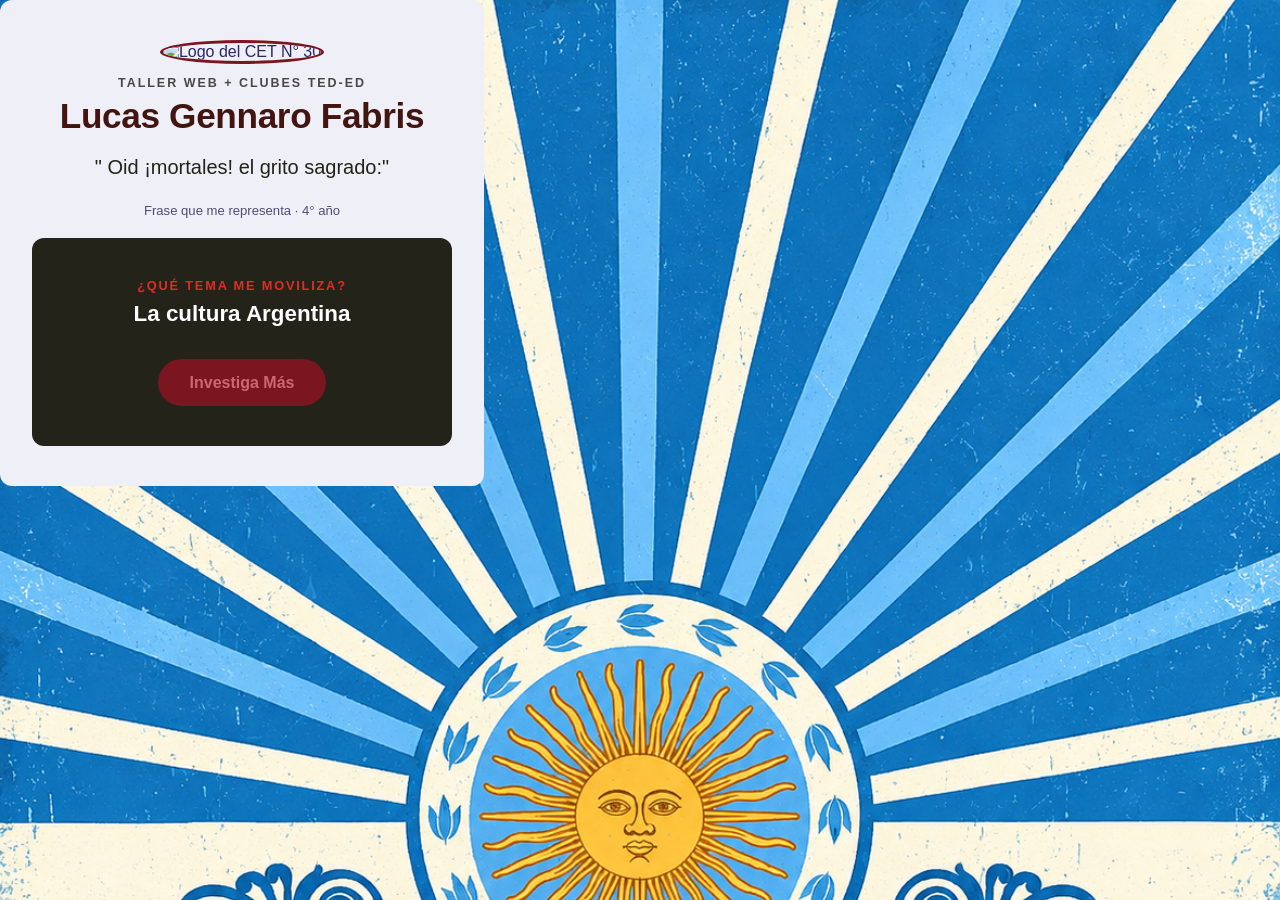
==== index.html @ ba121a75 "first commit" ====
<!DOCTYPE html>
<html lang="es-AR">

<head>
  <meta charset="UTF-8">
  <meta name="viewport" content="width=device-width, initial-scale=1.0">
  <title>Mi tarjeta · Mi charla</title>

  <!-- Esta sola línea engancha el CSS externo. Sin esto, no se ve nada. -->
  <link rel="stylesheet" href="css/estilos.css">
</head>

<body>
  <!--encabezado -->
  <main class="tarjeta">

    <img class="tarjeta__logo"
      src="./sello-postal-de-argentina-mapa-silhouette-sello-de-goma-diseño-retro-travel-sello-de-mapa.webp"
      alt="Logo del CET N° 30">

    <p class="tarjeta__curso">Taller Web + Clubes TED-Ed</p>
    <h1 class="tarjeta__nombre">Lucas Gennaro Fabris</h1>
    <p class="tarjeta__frase">" Oid ¡mortales! el grito sagrado:"</p>
    <p class="tarjeta__autor">Frase que me representa · 4° año</p>
    <section class="tarjeta tarjeta--oscura">
      <h2 class="tarjeta__pregunta">¿Qué tema me moviliza?</h2>
      <p class="tarjeta__respuesta">La cultura Argentina</p>
      <a class="tarjeta__boton" href="ficha.html">Investiga Más</a>
    </section>




  </main>
  <!--pie de pagina-->

</body>

</html>
---- css/estilos.css ----
/* =========================================================
   1 · LA PALETA DEL CURSO
   Se escribe UNA sola vez, acá arriba. Todo lo demás usa var().
   ========================================================= */
:root {
    /* Los seis colores de la identidad del CET */
    --violeta: #2A2765;
    --rojo-1: #DD2E26;
    --cian: #12C2EC;
    --amarillo: #ECDB14;
    --azul-tec: #0A8BAA;
    --azul: #345FAA;

    /* Escala del violeta */
    --violeta-900: #1B1942;
    --violeta-800: #221F51;
    --violeta-700: #343070;
    --violeta-500: #4A4685;
    --violeta-300: #6E6BA6;
    --violeta-200: #9B99C4;
    --violeta-100: #C3C1DD;
    --violeta-50: #E0DFEE;
    --violeta-25: #EFEFF7;

    --texto: #2A2765;
    --texto-suave: #504D75;
    --blanco: #ffffff;
    --rojo8: #C81D25;
    --negro-carbon: #23231A;
    --rojo-3: #421511;
    --gris: #4C4746;
    --rojo4: #7B151F;
    --rojo5: #CD6771;
    --rojo6: #801515;
    --rojo7: #FFAAAA;
    --e-1: 5px;
    --e-3: 6px;
    --azul-7: #143153;

}

/* =====================================================---blanco · LA PÁGINA ENTERA
   display:flex + justify-content:center centran la tarjeta
   en pantalla sin usar márgenes a ojo.
   ========================================================= */
body {
    background: var(--blanco);
    background-image: url(../bandera-de-argentina-argentina-bandera-realista-ilustración-3d.webp);
    background-repeat: no-repeat;
    background-size: cover;
    background-position: top;
    margin: 0;
    padding: 0;
    /*El margin hace que cambies el margen de la pagina*/
    min-height: 100vh;
    /*esto altera la altura del área visible de la pantalla*/
    align-items: center;
    /*Centra los elementos verticalmente en el eje secundario del contenedor Flexbox.*/
    justify-content: center;
    /*Centra los elementos horizontalmente en el eje principal del contenedor Flexbox.*/

    /*Cambia el color de fondo de la tarjeta*/
    font-family: "Poppins", "Segoe UI", Arial, sans-serif;
    /*Cambia la fuente del texto*/
    color: var(--texto);
    /*Cambia el color de la letra de la tarjeta*/


}

img {
    border: 3px solid var(--rojo4);
    border-radius: 50%;
}

/* =========================================================
   3 · LA TARJETA
   ========================================================= */
.tarjeta {
    background: var(--violeta-25);
    /*Cambia el color de fondo de la tarjeta*/
    border-top: 8px solid var(--rojo);
    /*Agrega una línea/borde superior de grosor, de estilo sólido y del color.*/
    border-radius: 12px;
    /*Redondea las cuatro esquinas de la tarjeta con un radio de 12 píxeles.*/
    padding: 2.5rem 2rem;
    /*Genera espacio interior dentro de la tarjeta: 2.5rem arriba/abajo y 2rem a los lados.*/
    text-align: center;
    /*Centra horizontalmente todo el texto contenido dentro de la tarjeta.*/
    max-width: 420px;
    /*Establece que la tarjeta no superará los 420 píxeles de ancho, aunque la pantalla sea más grande.*/
}

/* =========================================================
   4 · CADA PARTE DE LA TARJETA
   ========================================================= */
.tarjeta__logo {
    width: 72px;
    /*Define el ancho fijo del logo en 72 píxeles.*/
    height: 72px;
    /*Define la altura fija del logo en 72 píxeles.*/
    object-fit: contain;
    /*Escala la imagen para que quepa completamente dentro del recuadro de 72x72px manteniendo su proporción original sin deformarse ni cortarse.*/
}

.tarjeta__curso {
    margin: .75rem 0 0;
    /*Asigna un margen exterior de 0.75rem arriba, 0 a la derecha/izquierda y 0 abajo.*/
    font-size: .78rem;
    /*Establece un tamaño de fuente pequeño (0.78rem).*/
    font-weight: 600;
    /*Ajusta el grosor o peso de la letra a semi-negrita (semi-bold).*/
    letter-spacing: .16em;
    /*Aumenta la separación horizontal entre las letras*/
    text-transform: uppercase;
    /*Convierte automáticamente todo el texto a mayúsculas.*/
    color: var(--gris);
    /*Cambia el color de letra de la tarjeta*/
}

.tarjeta__nombre {
    margin: .4rem 0 0;
    /*Aplica un margen superior de 0.4rem (0 a los lados y abajo).*/
    font-size: 2.2rem;
    /*Establece un tamaño de letra grande para destacar como título.*/
    font-weight: 700;
    /*Define el grosor de la letra como negrita (bold).*/
    letter-spacing: -0.01em;
    /*Reduce ligeramente el espacio entre letras para dar un aspecto más compacto al título.*/
    color: var(--rojo-3);
    /*Cambia el color de letra dentro de la tarjeta*/
}

.tarjeta__frase {
    margin: 1rem 0 0;
    /*Aplica un margen superior de 1rem.*/
    font-size: 1.25rem;
    /*Establece un tamaño de letra mediano.*/
    line-height: 1.55;
    /*Define la altura de línea (espaciado interlineal) al 155% del tamaño de la fuente para mejorar la legibilidad.*/
    color: var(--negro-carbon);
    /*Cambia el color del texto usando la variable*/
}

.tarjeta__autor {
    margin: 1.25rem 0 0;
    /*Aplica un margen superior de 1.25rem.*/
    font-size: .82rem;
    /*Define un tamaño de letra pequeño.*/
    color: var(--texto-suave);
    /*Asigna un color de texto atenuado*/
    margin-bottom: 20px;
}

/* Variante oscura: mismo bloque, otra combinación de la paleta */
.tarjeta--oscura {
    background: var(--negro-carbon);
    /*Cambia el color de fondo de la tarjeta*/
    border-top-color: var(--cian);
    /*Modifica únicamente el color del borde superior cambiándolo al valor*/
}

.tarjeta__pregunta {
    margin: 0;
    /*Cambia el margen de la tarjeta*/
    font-size: .8rem;
    /*Cambia el tamaño de la fuente*/
    font-weight: 600;
    /*Ajusta el grosor del texto a semi-negrita.*/
    letter-spacing: .14em;
    /*Agrega un espaciado en las letras*/
    text-transform: uppercase;
    /*Convierte el texto a mayúsculas.*/
    color: var(--rojo-1);
    /*Cambia el color de la letra*/
}

.tarjeta__respuesta {
    margin: .5rem 0 0;
    /*Aplica un margen superior de 0.5rem.*/
    font-size: 1.4rem;
    /*Define un tamaño de letra relativamente grande.*/
    font-weight: 700;
    /*Aplica estilo de letra negrita (bold).*/
    color: var(--blanco);
    /*Cambia el color de la letra*/

}

.tarjeta__boton {

    display: inline-block;
    margin-top: 2rem;
    padding: .9rem 2rem;
    border-radius: 999px;
    background: var(--rojo4);
    color: var(--rojo5);
    font-weight: 700;
    text-decoration: none;
}

.tarjeta__boton:hover {
    background: var(--rojo7);
}

.tarjeta__boton:active {
    background: var(--rojo6);
}


.tarjeta__boton:focus-visible {
    outline: 3px solid #ffffff;
    outline-offset: 3px;
}

/* =========================================================
   LA FICHA DE TU IDEA
   ========================================================= */
#ficha {
    background-color: red;
    background-image: url(../various-meats-grilling-for-traditional-argentine-asado.webp);
}

.ficha {
    max-width: 520px;
    margin: var(--e-6) auto;
    /* 3rem arriba/abajo · auto a los lados = centrada */
    padding: var(--e-5);
    /* 2rem de aire adentro */
    border: 1px solid var(--violeta-200);
    border-top: 6px solid var(--rojo);
    border-radius: 12px;
    background: var(--violeta-25);
    box-shadow: 28px 23px 32px -8px rgba(3, 3, 3, 0.75);
    -webkit-box-shadow: 28px 23px 32px -8px rgba(3, 3, 3, 0.75);
    -moz-box-shadow: 28px 23px 32px -8px rgba(3, 3, 3, 0.75);
    padding: 20px;


}

.ficha__etiqueta {
    margin: 0;
    font-size: .75rem;
    letter-spacing: .16em;
    text-transform: uppercase;
    color: var(--rojo-2);
}

.ficha__titulo {
    margin: var(--e-2) 0 var(--e-5);
    font-size: 1.6rem;
    line-height: 1.25;
    color: var(--gris);
}

.ficha__campo {
    margin: var(--e-4) 0 var(--e-1);
    font-size: .72rem;
    letter-spacing: .12em;
    text-transform: uppercase;
    color: var(--negro-carbon);
}

.ficha__texto {
    margin: 0;
    line-height: 1.65;
    color: var(--rojo4);
}


.ficha__tags {
    margin: var(--e-5) 0 0;
    padding: 0;
    display: flex;
    gap: var(--e-2);
    list-style: none;
}

.ficha__tags li {
    padding: var(--e-1) var(--e-3);
    border-radius: 999px;
    background: var(--violeta-100);
    color: var(--rojo-2);
    font-size: .8rem;
}

/* ideas */
#ideas {
    background-color: lightblue;
    font-family: 'Franklin Gothic Medium', 'Arial Narrow', Arial, sans-serif;
    background-image: url(../Argentina_\ Sol\ de\ Mayo\ Vintage.png);
    background-position: center;
}

.container {

    width: 1000px;
    margin: 0 auto;
    /*Top - Botton son 0px y auto para left y right  */
    display: flex;
    gap: 25px;
    flex-wrap: wrap;
    justify-content: center;
    padding: 20px;


}

.card {
    background-color: yellow;
    width: 360px;
    text-align: center;
    border: 3px solid orangered;
    box-shadow: 19px 23px 21px -2px rgba(0, 0, 0, 0.75);
    -webkit-box-shadow: 19px 23px 21px -2px rgba(0, 0, 0, 0.75);
    -moz-box-shadow: 19px 23px 21px -2px rgba(0, 0, 0, 0.75);

}

.card__imagen img {
    width: 80px;
    height: 80px;
    border-radius: 50%;
    border: 5px solid rgb(20, 88, 89);
}

.card__titulo {
    font-size: 1.7rem;
    color: rgb(29, 75, 91);
}

.card__parrafo {
    font-size: 1.3rem;
    color: rgb(29, 75, 91);


}

span {
    font-weight: bold;

}

.card__enlace {
    margin: 1.4em;
    font-size: 2em;
    font-weight: 800em;
    color: var(--rojo4);
    border-radius: 10%;
    text-decoration: none;
    background-color: #99E2DA;
    padding: 5px;
    display: block;
    color: #064E7D;

}

.card__enlace:hover {
    background-color: #1e72ab;
}

.container-header {
    background: #edb200;
background: radial-gradient(circle,rgba(237, 178, 0, 1) 0%, rgba(255, 255, 255, 1) 35%, rgba(31, 240, 226, 1) 98%);
display: flex;
justify-content: space-between;
align-items: center;/*Alinea verticalmente los hijos (nav)*/
}
.header__logo{
    width: 150px;
}
.container-header nav{
    padding: 15px;
}
.container-header nav ul{
    list-style: none; /*List style elimina las viñetas de la lista*/
    display: flex;
    gap: 15px;
}
.container-header a{
    text-decoration: none;
    text-transform: uppercase;
    color: var(--negro-carbon) ;
    font-size: 1.2rem;
    transition: background-color 0.5s ease;
}
.container-header a:hover{
    background-color:var(--blanco);
    padding: 5px;
    border-radius: 5px;
}
.header__logo img:hover{
    padding: 15px;
}

footer {
  background-color: #0b2545;
  color: #ffffff;
  padding: 40px 5% 20px;
}

.footer-top {
  display: flex;
  justify-content: space-between;
  align-items: flex-start;
  flex-wrap: wrap;
  gap: 30px;
  margin-bottom: 40px;
  border-bottom: 1px solid rgba(255, 255, 255, 0.2);
  padding-bottom: 30px;
}

.footer-top-col {
  flex: 1;
  min-width: 200px;
  
}

.footer-top-col h4 {
  font-size: 16px;
  margin-bottom: 15px;
  color: #ffffff;
 
}

.footer-top-col ul {
  list-style: none;
  padding: 0;
  margin: 0;
}

.footer-top-col ul li {
  margin-bottom: 10px;
  
}
.footer-bottom-legal a {
  color: #cbd5e1;
  font-size: 14px;
 
}
.footer-bottom-legal a:hover {
  color: #ffffff;
  text-decoration: underline;
}

.footer-top-btn {
  margin-top: 15px;
  color: #cbd5e1;
  font-size: 13px;
}

.footer-top-form-news {
  gap: 8px;
  margin-top: 10px;
  flex-wrap: wrap;
}

.footer-top-form-news input[type="email"] {
  padding: 8px 12px;
  
}

.footer-top-form-news input[type="submit"] {
  padding: 8px 14px;
  background-color: #1d4ed8;
  color: #ffffff;
  border-color: #064E7D;
  border-radius: 4px;
  font-weight: bold;
}

.footer-top-social {
  display: flex;
  gap: 15px;
  margin-top: 15px;
}

.footer-top-social a {
  color: #ffffff;
  font-size: 18px;
}

.footer-bottom {
  display: flex;
  justify-content: space-between;
  align-items: center;
  flex-wrap: wrap;
  gap: 20px;
}

.footer-bottom-legal {
  display: flex;
  gap: 20px;
  flex-wrap: wrap;
  
}
.footer-bottom-legal a{
    text-decoration: none;

}

.footer-bottom-legal:hover a{
    text-decoration: none;
    
}
.footer-bottom-cards {
  display: flex;
  align-items: center;
  gap: 12px;
}

.footer-bottom-img {
  width: 50px;
  height: 32px;
  background-color: #fff;
  padding: 4px;
  border-radius: 4px;
  border-color:var(--amarillo);
}
.footer-top-col a
{
    color: #99E2DA;
}
footer a{
    text-decoration: none;
}
.footer-top-btn{
    color: #0A8BAA;
}



body{
      background-image: url(../Argentina_\ Sol\ de\ Mayo\ Vintage.png);
}
.main__futbol div{
    display: flex;
    justify-content: center;
}
.main__futbol{
    background-color: #9AF0E7;
    width: 950px;
    margin: 0 auto;
    
}
.main__futbol h2{
    color: #136079;
    text-shadow: 1px 1px 3px #000000;
    height: 500px;
    padding: 15px;
  

    

}
.footer__futbol{
    
    background-color:#0b2545 ;
    margin: 0;
    text-decoration: none;
    list-style: none;
    
}
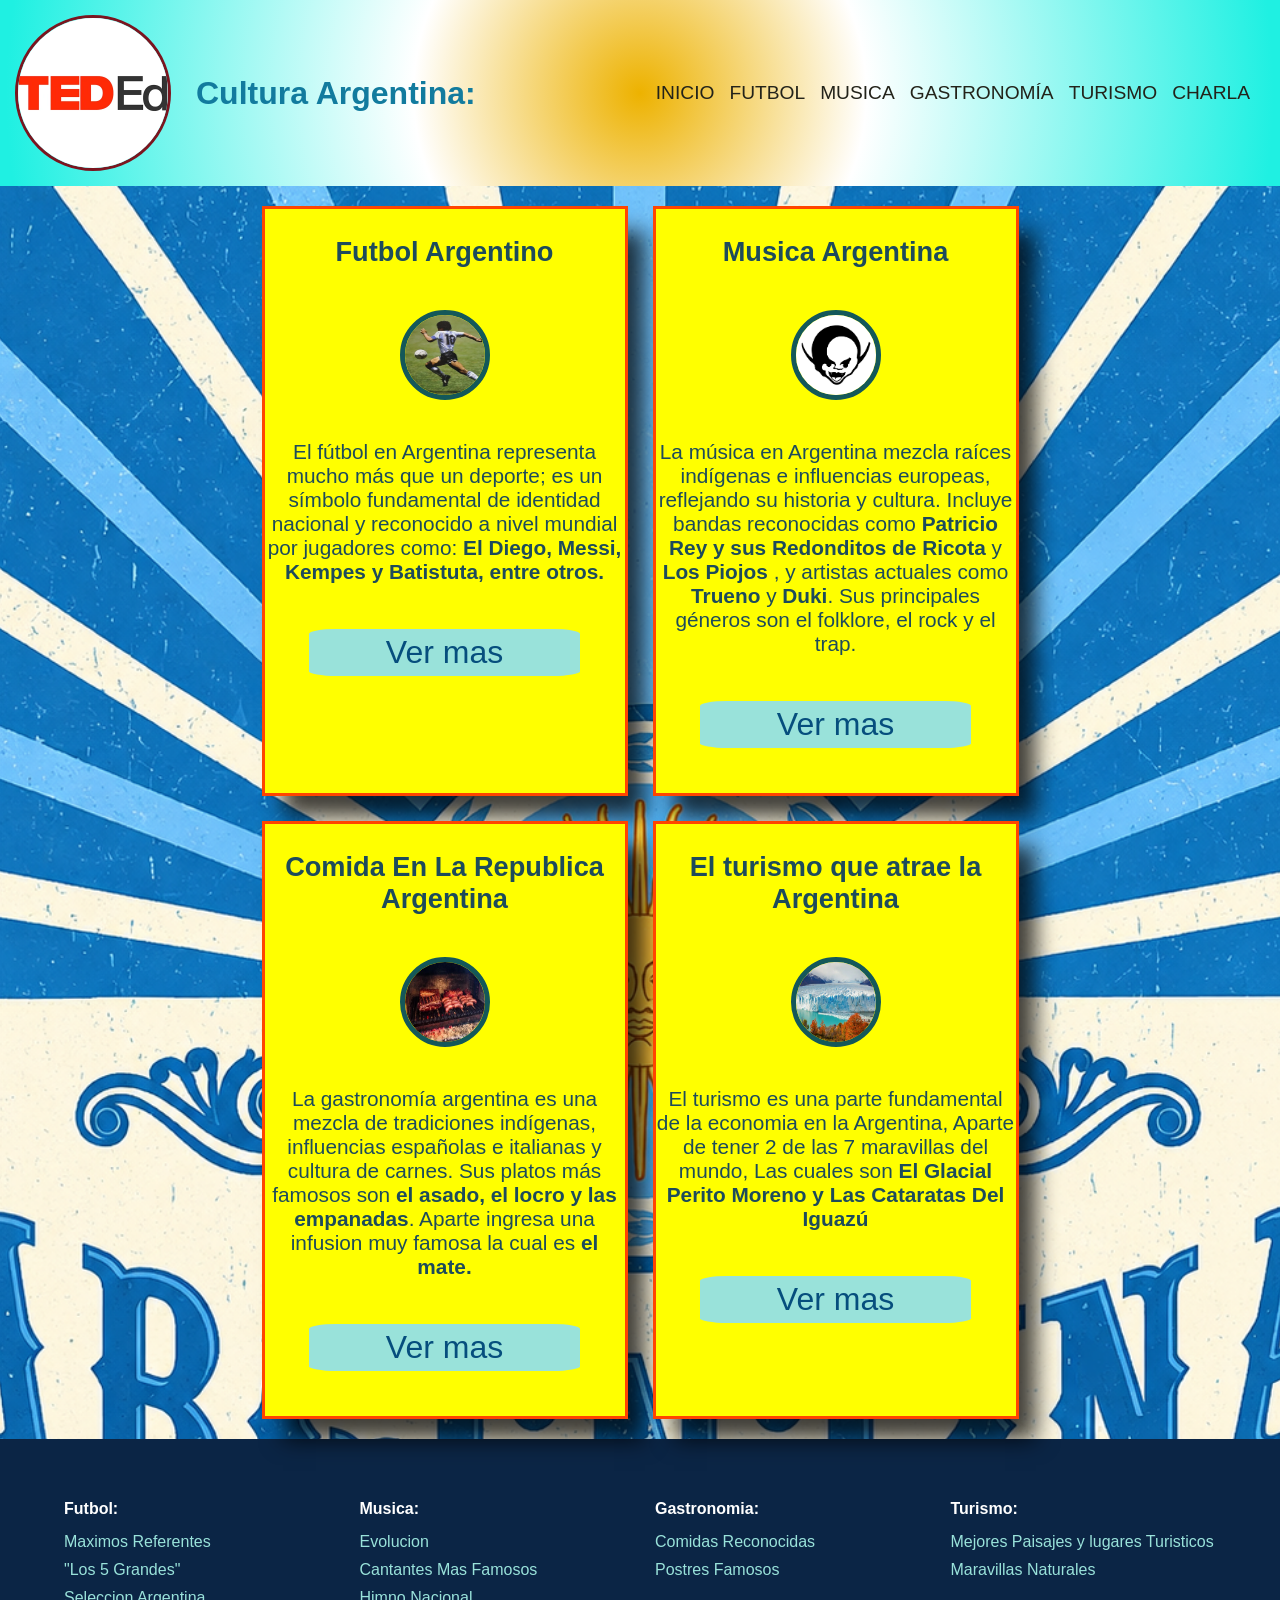
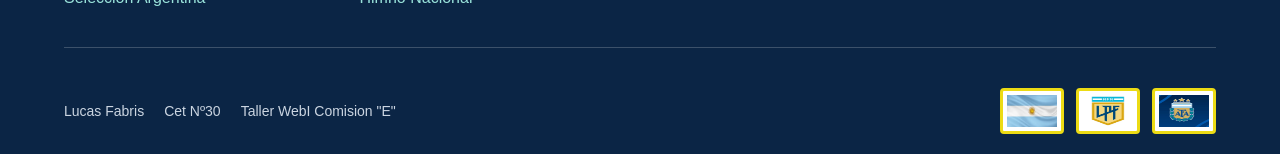
==== commit d09d0488: "Crear nueva charla" ====
--- a/index.html
+++ b/index.html
@@ -1,39 +1,164 @@
 <!DOCTYPE html>
-<html lang="es-AR">
+<html lang="en">
 
 <head>
-  <meta charset="UTF-8">
-  <meta name="viewport" content="width=device-width, initial-scale=1.0">
-  <title>Mi tarjeta · Mi charla</title>
-
-  <!-- Esta sola línea engancha el CSS externo. Sin esto, no se ve nada. -->
-  <link rel="stylesheet" href="css/estilos.css">
+    <meta charset="UTF-8">
+    <meta name="viewport" content="width=device-width, initial-scale=1.0">
+    <title>Mi-Charla: Cultura Argentina</title>
+    <link rel="stylesheet" href="https://cdnjs.cloudflare.com/ajax/libs/font-awesome/6.4.0/css/all.min.css">
+    <link rel="stylesheet" href="./css/estilos.css">
 </head>
 
-<body>
-  <!--encabezado -->
-  <main class="tarjeta">
+<body id="ideas">
+     
+    <header class="container-header">
+        
+    <img class="header__logo" src="./assets/imagenes/teded-logo-600-600.webp" alt="teded"  alt="">
+      <h1>Cultura Argentina:</h1>
+        <nav>
+            <ul>
+                <li><a href="index.html" class="enlace">Inicio</a></li>
+                <li><a href="futbol.html" class="enlace">Futbol</a></li>
+                <li><a href="musica.html" class="enlace">Musica</a></li>
+                <li><a href="gastro.html" class="enlace">Gastronomía</a></li>
+                <li><a href="turismo.html" class="enlace">Turismo</a></li>
+                <li><a href="charla.html" class="enlace">Charla</a></li>
+            </ul>
 
-    <img class="tarjeta__logo"
-      src="./sello-postal-de-argentina-mapa-silhouette-sello-de-goma-diseño-retro-travel-sello-de-mapa.webp"
-      alt="Logo del CET N° 30">
-
-    <p class="tarjeta__curso">Taller Web + Clubes TED-Ed</p>
-    <h1 class="tarjeta__nombre">Lucas Gennaro Fabris</h1>
-    <p class="tarjeta__frase">" Oid ¡mortales! el grito sagrado:"</p>
-    <p class="tarjeta__autor">Frase que me representa · 4° año</p>
-    <section class="tarjeta tarjeta--oscura">
-      <h2 class="tarjeta__pregunta">¿Qué tema me moviliza?</h2>
-      <p class="tarjeta__respuesta">La cultura Argentina</p>
-      <a class="tarjeta__boton" href="ficha.html">Investiga Más</a>
-    </section>
+        </nav>
 
 
 
 
-  </main>
-  <!--pie de pagina-->
+    </header>
 
+
+    <main>
+        <section class="container"><!--container-->
+            <article class="card">
+
+                <!--titulo-->
+                <h3 class="card__titulo">Futbol Argentino</h3>
+                <!--parrafo-->
+                <!--imagen-->
+                <div class="card__imagen"><img src="./assets/imagenes/maradona-imagen_416x555.webp" alt=""></div>
+                <p class="card__parrafo">El fútbol en Argentina representa mucho más que un deporte; es un símbolo
+                    fundamental de identidad nacional y reconocido a nivel mundial por jugadores como: <span>El Diego,
+                        Messi, Kempes y Batistuta, entre otros.</span></p>
+                <!--enlace-->
+                <a class="card__enlace" href="futbol.html">Ver mas</a>
+            </article>
+            <article class="card">
+                <!--titulo-->
+                <h3 class="card__titulo">Musica Argentina</h3>
+                <!--imagen-->
+                <div class="card__imagen"><img src="./assets/imagenes/los-piojos-3.webp" alt=""></div>
+                <!--parrafo-->
+                <p class="card__parrafo">La música en Argentina mezcla raíces indígenas e influencias europeas,
+                    reflejando su historia y cultura. Incluye bandas reconocidas como <span>Patricio Rey y sus
+                        Redonditos de
+                        Ricota</span> y <span>Los Piojos</span> , y artistas actuales como <span> Trueno </span> y
+                    <span> Duki</span>. Sus principales géneros son el
+                    folklore, el rock y el trap.
+                </p>
+                <!--enlace-->
+                <a class="card__enlace" href="musica.html">Ver mas</a>
+            </article>
+            <article class="card">
+                <!--titulo-->
+                <h3 class="card__titulo">Comida En La Republica Argentina</h3>
+                <!--imagen-->
+                <div class="card__imagen"><img src="./assets/imagenes/asado.webp" alt=""></div>
+                <!--parrafo-->
+                <p class="card__parrafo">La gastronomía argentina es una mezcla de tradiciones indígenas, influencias
+                    españolas e italianas y cultura de carnes. Sus platos más famosos son <span>el asado, el locro y las
+                        empanadas</span>. Aparte ingresa una infusion muy famosa la cual es <span>el mate.</span></p>
+                <!--enlace-->
+                <a class="card__enlace" href="gastro.html">Ver mas</a>
+            </article>
+            <article class="card">
+                <!--titulo-->
+                <h3 class="card__titulo">El turismo que atrae la Argentina</h3>
+                <!--imagen-->
+                <div class="card__imagen"><img src="./assets/imagenes/el-glaciar-perito-moreno.webp" alt=""></div>
+                <!--parrafo-->
+                <p class="card__parrafo">El turismo es una parte fundamental de la economia en la Argentina, Aparte de
+                    tener 2 de las 7 maravillas del mundo, Las cuales son <span>El Glacial Perito Moreno y Las Cataratas
+                        Del Iguazú</span>
+                </p>
+                <!--enlace-->
+                <a class="card__enlace" href="turismo.html">Ver mas</a>
+            </article>
+
+        </section>
+    </main>
+    <footer>
+        <!--Primer Fila-->
+        <div class="footer-top">
+            <section class="footer-top-col">
+                <h4>Futbol:</h4>
+                <ul>
+                    <li><a
+                            href="https://bolavip.com/fifa/Los-30-maximos-idolos-de-la-Seleccion-Argentina-20220523-0007.html">Maximos
+                            Referentes</a></li>
+                    <li><a href="https://www.youtube.com/watch?v=syPmxcgDNAg">"Los 5 Grandes"</a></li>
+                    <li><a href="https://www.youtube.com/watch?v=BcFMkcXCnyI">Seleccion Argentina</a></li>
+                </ul>
+            </section>
+            <section class="footer-top-col">
+                <h4>Musica:</h4>
+                <ul>
+                    <li><a href="https://www.youtube.com/watch?v=bkoaHqHFKgU">Evolucion</a></li>
+                    <li><a
+                            href="https://www.eldestapeweb.com/sociedad/musica/los-grupos-musicales-argentinos-que-nos-representan-en-el-mundo--20209228350">Cantantes
+                            Mas Famosos</a></li>
+                    <li><a href="https://www.youtube.com/watch?v=0Bjsv6Ft9nk">Himno Nacional</a></li>
+
+                </ul>
+            </section>
+            <section class="footer-top-col">
+                <h4>Gastronomia:</h4>
+                <ul>
+                    <li><a href="https://www.youtube.com/watch?v=KaWtjZZVxgQ">Comidas Reconocidas</a></li>
+                    <li><a href="https://www.youtube.com/watch?v=n5I-3BOYA5s">Postres Famosos</a></li>
+                </ul>
+            </section>
+            <section class="footer-top-col">
+                <h4>Turismo:</h4>
+                <ul>
+                    <li><a href="https://www.youtube.com/watch?v=Qz4wGlzxxic">Mejores Paisajes y lugares Turisticos</a>
+                    </li>
+                    <li><a href="https://www.youtube.com/watch?v=fgL_6IoXK2c">Maravillas Naturales</a></li>
+
+
+
+                </ul>
+
+
+
+
+
+
+            </section>
+        </div>
+        <!--Segunda Fila-->
+        <div class="footer-bottom">
+            <section class="footer-bottom-legal">
+                <a href="">Lucas Fabris</a>
+                <a href="">Cet Nº30</a>
+                <a href="">Taller WebI Comision "E"</a>
+            </section>
+            <section class="footer-bottom-cards">
+                <img src="./assets/imagenes/bandera.webp" alt="mastercard" class="footer-bottom-img">
+                <img src="./assets/imagenes/square-image (7).jpg" alt="saf" class="footer-bottom-img">
+                <img src="./assets/imagenes/square-image (8).jpg" alt="afa" class="footer-bottom-img">
+            </section>
+        </div>
+
+
+
+
+    </footer>
 </body>
 
 </html>
--- a/css/estilos.css
+++ b/css/estilos.css
@@ -48,7 +48,7 @@
    ========================================================= */
 body {
     background: var(--blanco);
-    background-image: url(../bandera-de-argentina-argentina-bandera-realista-ilustración-3d.webp);
+    background-image: url(..//bandera-de-argentina-argentina-bandera-realista-ilustración-3d.webp);
     background-repeat: no-repeat;
     background-size: cover;
     background-position: top;
@@ -67,6 +67,7 @@
     /*Cambia la fuente del texto*/
     color: var(--texto);
     /*Cambia el color de la letra de la tarjeta*/
+     font-family: 'Franklin Gothic Medium', 'Arial Narrow', Arial, sans-serif;
 
 
 }
@@ -75,10 +76,6 @@
     border: 3px solid var(--rojo4);
     border-radius: 50%;
 }
-
-/* =========================================================
-   3 · LA TARJETA
-   ========================================================= */
 .tarjeta {
     background: var(--violeta-25);
     /*Cambia el color de fondo de la tarjeta*/
@@ -93,10 +90,6 @@
     max-width: 420px;
     /*Establece que la tarjeta no superará los 420 píxeles de ancho, aunque la pantalla sea más grande.*/
 }
-
-/* =========================================================
-   4 · CADA PARTE DE LA TARJETA
-   ========================================================= */
 .tarjeta__logo {
     width: 72px;
     /*Define el ancho fijo del logo en 72 píxeles.*/
@@ -155,7 +148,6 @@
     margin-bottom: 20px;
 }
 
-/* Variante oscura: mismo bloque, otra combinación de la paleta */
 .tarjeta--oscura {
     background: var(--negro-carbon);
     /*Cambia el color de fondo de la tarjeta*/
@@ -291,13 +283,13 @@
 /* ideas */
 #ideas {
     background-color: lightblue;
-    font-family: 'Franklin Gothic Medium', 'Arial Narrow', Arial, sans-serif;
+    
     background-image: url(../Argentina_\ Sol\ de\ Mayo\ Vintage.png);
     background-position: center;
 }
 
 .container {
-
+    
     width: 1000px;
     margin: 0 auto;
     /*Top - Botton son 0px y auto para left y right  */
@@ -339,7 +331,6 @@
 
 
 }
-
 span {
     font-weight: bold;
 
@@ -362,19 +353,27 @@
 .card__enlace:hover {
     background-color: #1e72ab;
 }
-
+header{
+    padding: 15px;
+}
 .container-header {
     background: #edb200;
 background: radial-gradient(circle,rgba(237, 178, 0, 1) 0%, rgba(255, 255, 255, 1) 35%, rgba(31, 240, 226, 1) 98%);
 display: flex;
-justify-content: space-between;
+justify-content: flex-start;
 align-items: center;/*Alinea verticalmente los hijos (nav)*/
-}
-.header__logo{
-    width: 150px;
+gap: 25px;
+}
+.header__logo {
+     width: 150px;
+    
+    
+    
+    
 }
 .container-header nav{
     padding: 15px;
+     margin-left: auto;
 }
 .container-header nav ul{
     list-style: none; /*List style elimina las viñetas de la lista*/
@@ -392,9 +391,6 @@
     background-color:var(--blanco);
     padding: 5px;
     border-radius: 5px;
-}
-.header__logo img:hover{
-    padding: 15px;
 }
 
 footer {
@@ -531,11 +527,14 @@
 .footer-top-btn{
     color: #0A8BAA;
 }
+#ideas{
+    background-image: url(../assets/imagenes/Argentina_\ Sol\ de\ Mayo\ Vintage.png);
+}
 
 
 
 body{
-      background-image: url(../Argentina_\ Sol\ de\ Mayo\ Vintage.png);
+      background-image: url(../assets/imagenes/Argentina_\ Sol\ de\ Mayo\ Vintage.png);
 }
 .main__futbol div{
     display: flex;
@@ -547,15 +546,19 @@
     margin: 0 auto;
     
 }
-.main__futbol h2{
-    color: #136079;
+.main__futbol p{
+    color: #042f3d;
     text-shadow: 1px 1px 3px #000000;
-    height: 500px;
+    text-align: justify;
     padding: 15px;
-  
-
-    
-
+}
+.main__futbol img{
+        width: 450px;
+}
+.main__futbol h1{
+    color: #042f3d;
+    text-shadow:1px 1px 3px #000000;
+    text-align: center;
 }
 .footer__futbol{
     
@@ -565,3 +568,50 @@
     list-style: none;
     
 }
+.video{
+    
+    display: flex;
+    justify-content: center;
+    align-items: center;    
+    width: 100%;            
+    margin: 20px 0;          
+
+}
+.fila-jugadores {
+  display: flex;             
+  flex-direction: row;       
+  justify-content: center;   
+  align-items: center;       
+  gap: 20px;                 
+  margin-top: 30px;         
+  flex-wrap: wrap;           
+}
+
+.fila-jugadores img {
+  width: 150px;              
+  height: 150px;
+  border-radius: 50%
+}
+header h1{
+    color: #127b9e;
+    margin: 0;
+    font-size: 2rem;
+}
+main div{
+    padding: 15px;
+}
+.main__charla{
+    background-color: rgb(206, 255, 253);
+}
+.main__charla h1{
+    color: #064E7D;
+    display: flex;
+    justify-content: center;
+}
+.section__charla img{
+    border: 0;
+    border-radius: 0;
+    width: 150px;
+    display: flex;
+    justify-content: center;
+}
